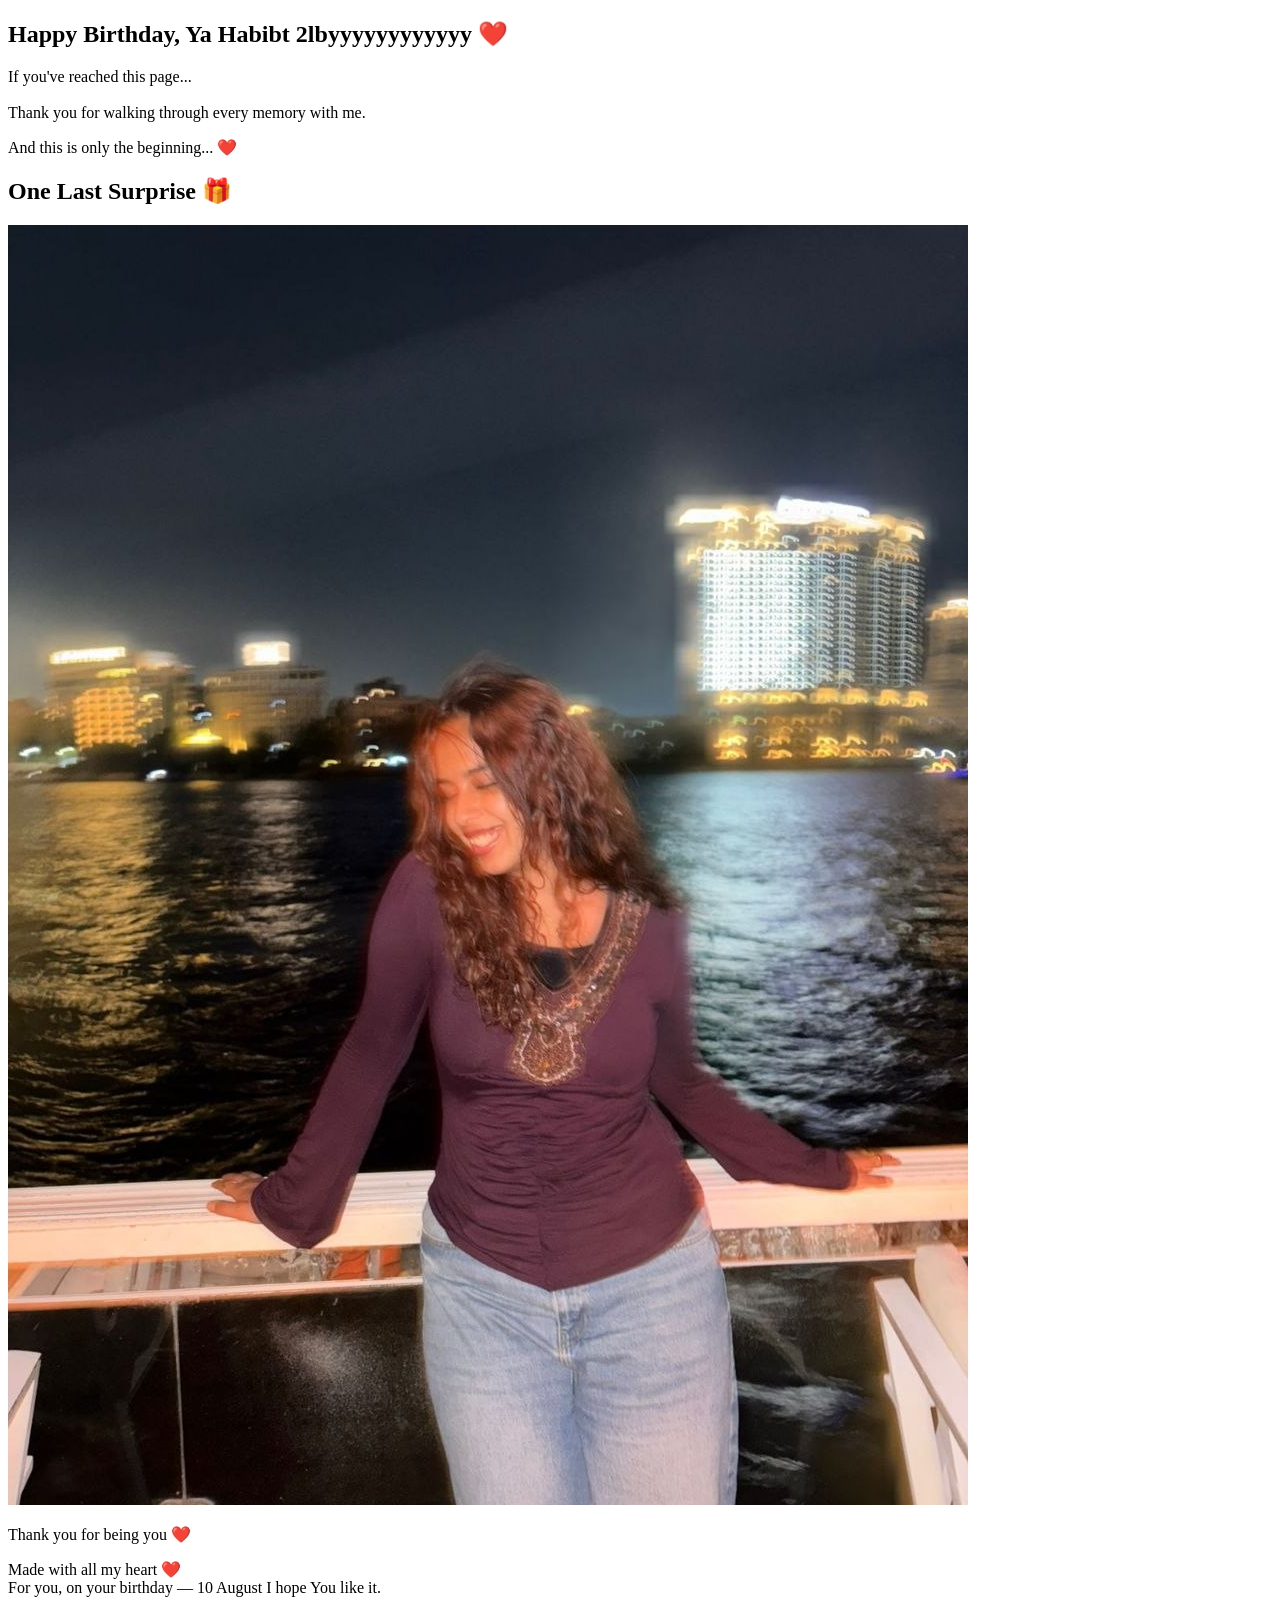
==== ending.html @ 792f0a16 "Add files via upload Initial upload" ====
<!DOCTYPE html>
<html lang="en">

<head>

    <meta charset="UTF-8">
    <meta name="viewport" content="width=device-width, initial-scale=1.0">

    <title>To My Habibt 2lby ❤️</title>

    <link rel="stylesheet" href="css/style.css">
    <link rel="stylesheet" href="css/ending.css">
    <link rel="stylesheet" href="css/animations.css">

    <link href="https://fonts.googleapis.com/css2?family=Poppins:wght@300;400;500;600&family=Cormorant+Garamond:wght@400;600;700&display=swap" rel="stylesheet">

</head>

<body>

    <audio id="bgMusic" loop>
    <source src="music/gh.mp3" type="audio/mpeg">
</audio>

<div id="petals"></div>

<section class="endingCard reveal">

    <h1>Happy Birthday, Ya Habibt 2lbyyyyyyyyyyyy ❤️</h1>

    <p class="intro">

        If you've reached this page...

        <br><br>

        Thank you for walking through every memory with me.

    </p>

<div class="letter">

    <p id="letterText"></p>

</div>
<p id="finalMessage">
    And this is only the beginning... ❤️
</p>
<section class="surprise">

    <h2>
        One Last Surprise 🎁
    </h2>

    <img src="images/surprise.jpg" alt="Special Memory">

    <p>
        Thank you for being you ❤️
    </p>

</section>
<footer class="loveFooter">

    Made with all my heart ❤️
    <br>
    For you, on your birthday — 10 August I hope You like it.

</footer>

</section>

<script src="js/petals.js"></script>
<script src="js/audio.js"></script>
<script src="js/ending.js"></script>
<script src="js/animations.js"></script>

</body>

</html>
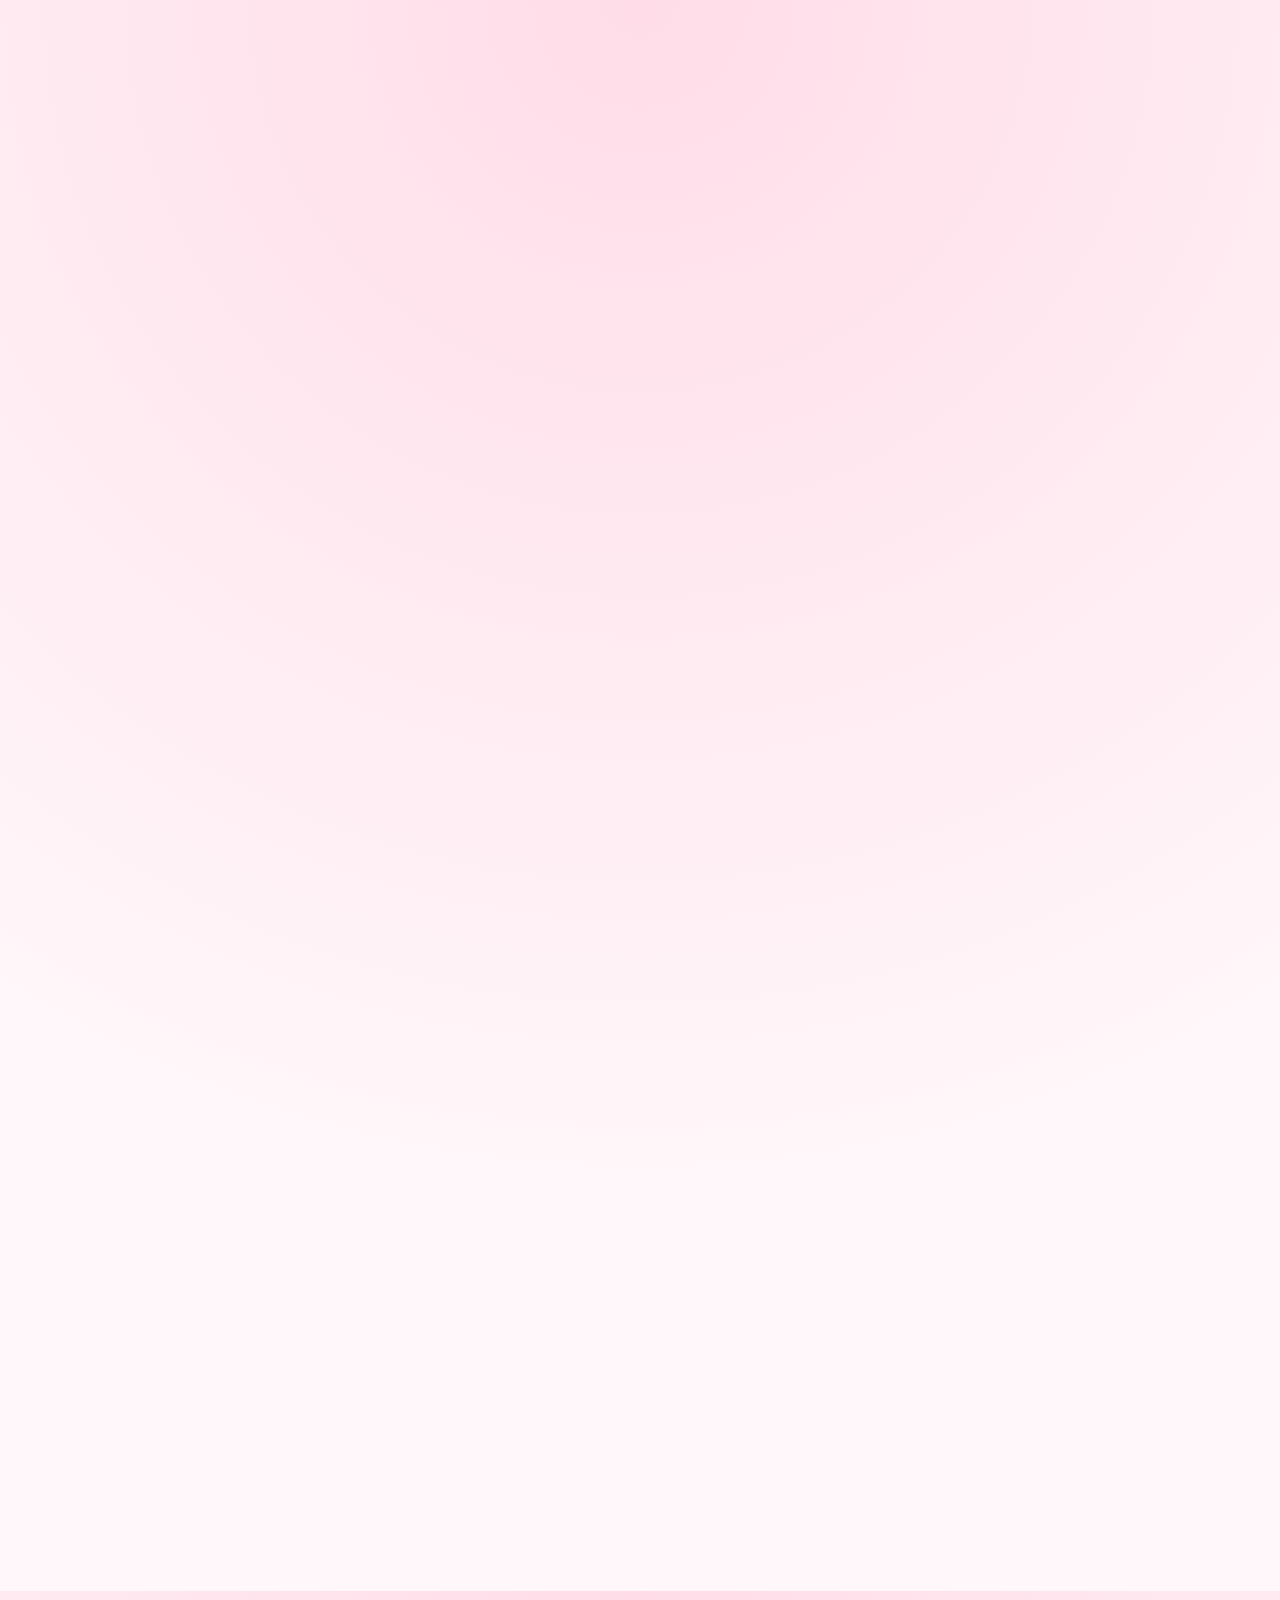
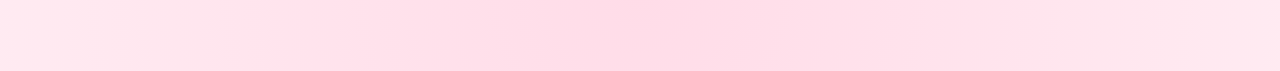
==== commit 84a075fd: "Update ending.html" ====
--- a/ending.html
+++ b/ending.html
@@ -8,9 +8,9 @@
 
     <title>To My Habibt 2lby ❤️</title>
 
-    <link rel="stylesheet" href="css/style.css">
-    <link rel="stylesheet" href="css/ending.css">
-    <link rel="stylesheet" href="css/animations.css">
+    <link rel="stylesheet" href="CSS/style.css">
+    <link rel="stylesheet" href="CSS/ending.css">
+    <link rel="stylesheet" href="CSS/animations.css">
 
     <link href="https://fonts.googleapis.com/css2?family=Poppins:wght@300;400;500;600&family=Cormorant+Garamond:wght@400;600;700&display=swap" rel="stylesheet">
 
@@ -69,11 +69,11 @@
 
 </section>
 
-<script src="js/petals.js"></script>
-<script src="js/audio.js"></script>
-<script src="js/ending.js"></script>
+<script src="JS/petals.js"></script>
+<script src="JS/audio.js"></script>
+<script src="JS/ending.js"></script>
 <script src="js/animations.js"></script>
 
 </body>
 
-</html>+</html>
--- a/CSS/style.css
+++ b/CSS/style.css
@@ -0,0 +1,179 @@
+:root{
+
+    --background:#FFF8FB;
+
+    --card:#FFF0F6;
+
+    --primary:#E87AA4;
+
+    --primary-dark:#D85A8B;
+
+    --text:#4E3B47;
+
+    --light:#FFFFFF;
+
+    --shadow:rgba(232,122,164,.18);
+
+}
+
+/* Reset */
+
+*{
+    margin:0;
+    padding:0;
+    box-sizing:border-box;
+}
+
+body{
+
+    margin:0;
+
+    font-family:"Poppins",sans-serif;
+
+    background:
+    radial-gradient(circle at top,#FFEAF2,#FFF7FA 70%);
+
+    color:var(--text);
+
+    overflow-x:hidden;
+    
+    transition:background 1.2s ease;
+
+}
+
+/* Center Everything */
+
+button{
+
+    margin-top:20px;
+
+    padding:18px 50px;
+
+    border:none;
+
+    border-radius:50px;
+
+    background:linear-gradient(
+        135deg,
+        #F08DB5,
+        #E56F9F
+    );
+
+    color:white;
+
+    font-size:18px;
+
+    cursor:pointer;
+
+    transition:.4s;
+
+    box-shadow:0 15px 35px rgba(240,141,181,.35);
+
+}
+
+button:hover{
+
+    transform:translateY(-6px) scale(1.05);
+
+    box-shadow:0 20px 45px rgba(240,141,181,.45);
+
+}
+
+#petals{
+
+    position:fixed;
+
+    width:100%;
+
+    height:100%;
+
+    top:0;
+
+    left:0;
+
+    overflow:hidden;
+
+    pointer-events:none;
+
+}
+
+.petal{
+
+    position:absolute;
+
+    top:-50px;
+
+    animation:fall linear forwards;
+
+}
+
+.fadeOut{
+
+    animation:fadeOut .9s forwards;
+
+}
+
+#loader{
+
+    position:fixed;
+
+    top:0;
+    left:0;
+
+    width:100%;
+    height:100%;
+
+    background:#fff7fa;
+
+    display:flex;
+
+    flex-direction:column;
+
+    justify-content:center;
+
+    align-items:center;
+
+    z-index:99999;
+
+    font-family:"Cormorant Garamond",serif;
+
+    font-size:30px;
+
+}
+
+
+.loaderHeart{
+
+    font-size:70px;
+
+    animation:heartBeat 1.2s infinite;
+
+}
+
+
+@keyframes heartBeat{
+
+    0%,100%{
+
+        transform:scale(1);
+
+    }
+
+    50%{
+
+        transform:scale(1.25);
+
+    }
+
+}
+
+
+#loader.hide{
+
+    opacity:0;
+
+    visibility:hidden;
+
+    transition:1s;
+
+}
--- a/CSS/ending.css
+++ b/CSS/ending.css
@@ -0,0 +1,287 @@
+body{
+
+    min-height:100vh;
+
+    display:flex;
+
+    justify-content:center;
+
+    align-items:center;
+
+}
+
+
+.endingCard{
+
+    width:90%;
+
+    max-width:900px;
+
+    padding:70px;
+
+    background:rgba(255,255,255,.85);
+
+    backdrop-filter:blur(15px);
+
+    border-radius:35px;
+
+    text-align:center;
+
+    box-shadow:
+    0 25px 70px rgba(0,0,0,.12);
+
+}
+
+
+.endingCard h1{
+
+    font-family:"Cormorant Garamond",serif;
+
+    font-size:70px;
+
+    color:#E65A92;
+
+    margin-bottom:35px;
+
+}
+
+
+.intro{
+
+    font-size:22px;
+
+    line-height:2;
+
+    color:#5a4954;
+
+}
+
+
+.letter{
+
+    margin-top:50px;
+
+    font-family:"Cormorant Garamond",serif;
+
+    font-size:28px;
+
+    line-height:2;
+
+    color:#4E3B47;
+
+    text-align:left;
+
+}
+
+.reveal{
+
+    opacity:0;
+
+    transform:translateY(40px);
+
+    transition:1.5s ease;
+
+}
+
+
+.reveal.show{
+
+    opacity:1;
+
+    transform:translateY(0);
+
+}
+
+.letter::after{
+
+    content:"|";
+
+    animation:blink .8s infinite;
+
+    color:#E65A92;
+
+}
+
+
+@keyframes blink{
+
+    50%{
+
+        opacity:0;
+
+    }
+
+}
+
+#finalMessage{
+
+    margin-top:50px;
+
+    font-family:"Cormorant Garamond",serif;
+
+    font-size:35px;
+
+    color:#E65A92;
+
+    opacity:0;
+
+    transform:translateY(30px);
+
+    transition:1.5s ease;
+
+}
+
+
+#finalMessage.show{
+
+    opacity:1;
+
+    transform:translateY(0);
+
+}
+
+body{
+
+    background:
+    radial-gradient(circle at top,#ffdce8,#fff7fa 70%);
+
+}
+
+
+.endingCard{
+
+    position:relative;
+
+    overflow:hidden;
+
+}
+
+
+.endingCard::before{
+
+    content:"❤️";
+
+    position:absolute;
+
+    top:30px;
+
+    left:40px;
+
+    font-size:35px;
+
+    opacity:.25;
+
+    animation:floatHeart 5s infinite ease-in-out;
+
+}
+
+
+.endingCard::after{
+
+    content:"❤️";
+
+    position:absolute;
+
+    bottom:40px;
+
+    right:50px;
+
+    font-size:45px;
+
+    opacity:.25;
+
+    animation:floatHeart 6s infinite ease-in-out reverse;
+
+}
+
+
+@keyframes floatHeart{
+
+    0%,100%{
+
+        transform:translateY(0);
+
+    }
+
+
+    50%{
+
+        transform:translateY(-25px);
+
+    }
+
+}
+
+.surprise{
+
+    margin-top:80px;
+
+    opacity:0;
+
+    transform:translateY(40px);
+
+    transition:1.5s ease;
+
+}
+
+
+.surprise.show{
+
+    opacity:1;
+
+    transform:translateY(0);
+
+}
+
+
+.surprise h2{
+
+    font-family:"Cormorant Garamond",serif;
+
+    font-size:50px;
+
+    color:#E65A92;
+
+}
+
+
+.surprise img{
+
+    width:300px;
+
+    margin-top:30px;
+
+    border-radius:25px;
+
+    box-shadow:0 20px 50px rgba(0,0,0,.15);
+
+}
+
+
+.surprise p{
+
+    font-size:28px;
+
+    margin-top:25px;
+
+    font-family:"Cormorant Garamond",serif;
+
+}
+
+.loveFooter{
+
+    margin-top:100px;
+
+    padding-bottom:50px;
+
+    font-family:"Cormorant Garamond",serif;
+
+    font-size:28px;
+
+    color:#B34F75;
+
+    text-align:center;
+
+    opacity:.8;
+
+}
--- a/CSS/animations.css
+++ b/CSS/animations.css
@@ -0,0 +1,149 @@
+@keyframes float{
+
+    from{
+
+        transform:translateY(100vh);
+
+    }
+
+    to{
+
+        transform:translateY(-150px);
+
+    }
+
+}
+
+@keyframes fadeUp{
+
+    from{
+
+        opacity:0;
+        transform:translateY(50px);
+
+    }
+
+    to{
+
+        opacity:1;
+        transform:translateY(0);
+
+    }
+
+}
+
+@keyframes fall{
+
+    from{
+
+        transform:
+        translateY(-50px)
+        rotate(0deg);
+
+        opacity:1;
+
+    }
+
+    to{
+
+        transform:
+        translateY(110vh)
+        rotate(360deg);
+
+        opacity:.7;
+
+    }
+
+}
+
+@keyframes fadeOut{
+
+    to{
+
+        opacity:0;
+
+        transform:scale(.97);
+
+    }
+
+}
+
+.reveal{
+
+    opacity:0;
+
+    transform:translateY(80px);
+
+    transition:1s;
+
+}
+
+.reveal.active{
+
+    opacity:1;
+
+    transform:translateY(0);
+
+}
+
+.heart{
+
+    position:fixed;
+
+    color:#ff9cbc;
+
+    opacity:.4;
+
+    animation:float 12s linear infinite;
+
+    user-select:none;
+
+    pointer-events:none;
+
+}
+
+.h1{
+
+    left:8%;
+    font-size:30px;
+    animation-delay:0s;
+
+}
+
+.h2{
+
+    left:25%;
+    font-size:20px;
+    animation-delay:3s;
+
+}
+
+.h3{
+
+    left:50%;
+    font-size:40px;
+    animation-delay:6s;
+
+}
+
+.h4{
+
+    left:75%;
+    font-size:25px;
+    animation-delay:9s;
+
+}
+
+.h5{
+
+    left:90%;
+    font-size:35px;
+    animation-delay:2s;
+
+}
+
+.pressed{
+
+    transform:scale(.92);
+
+}
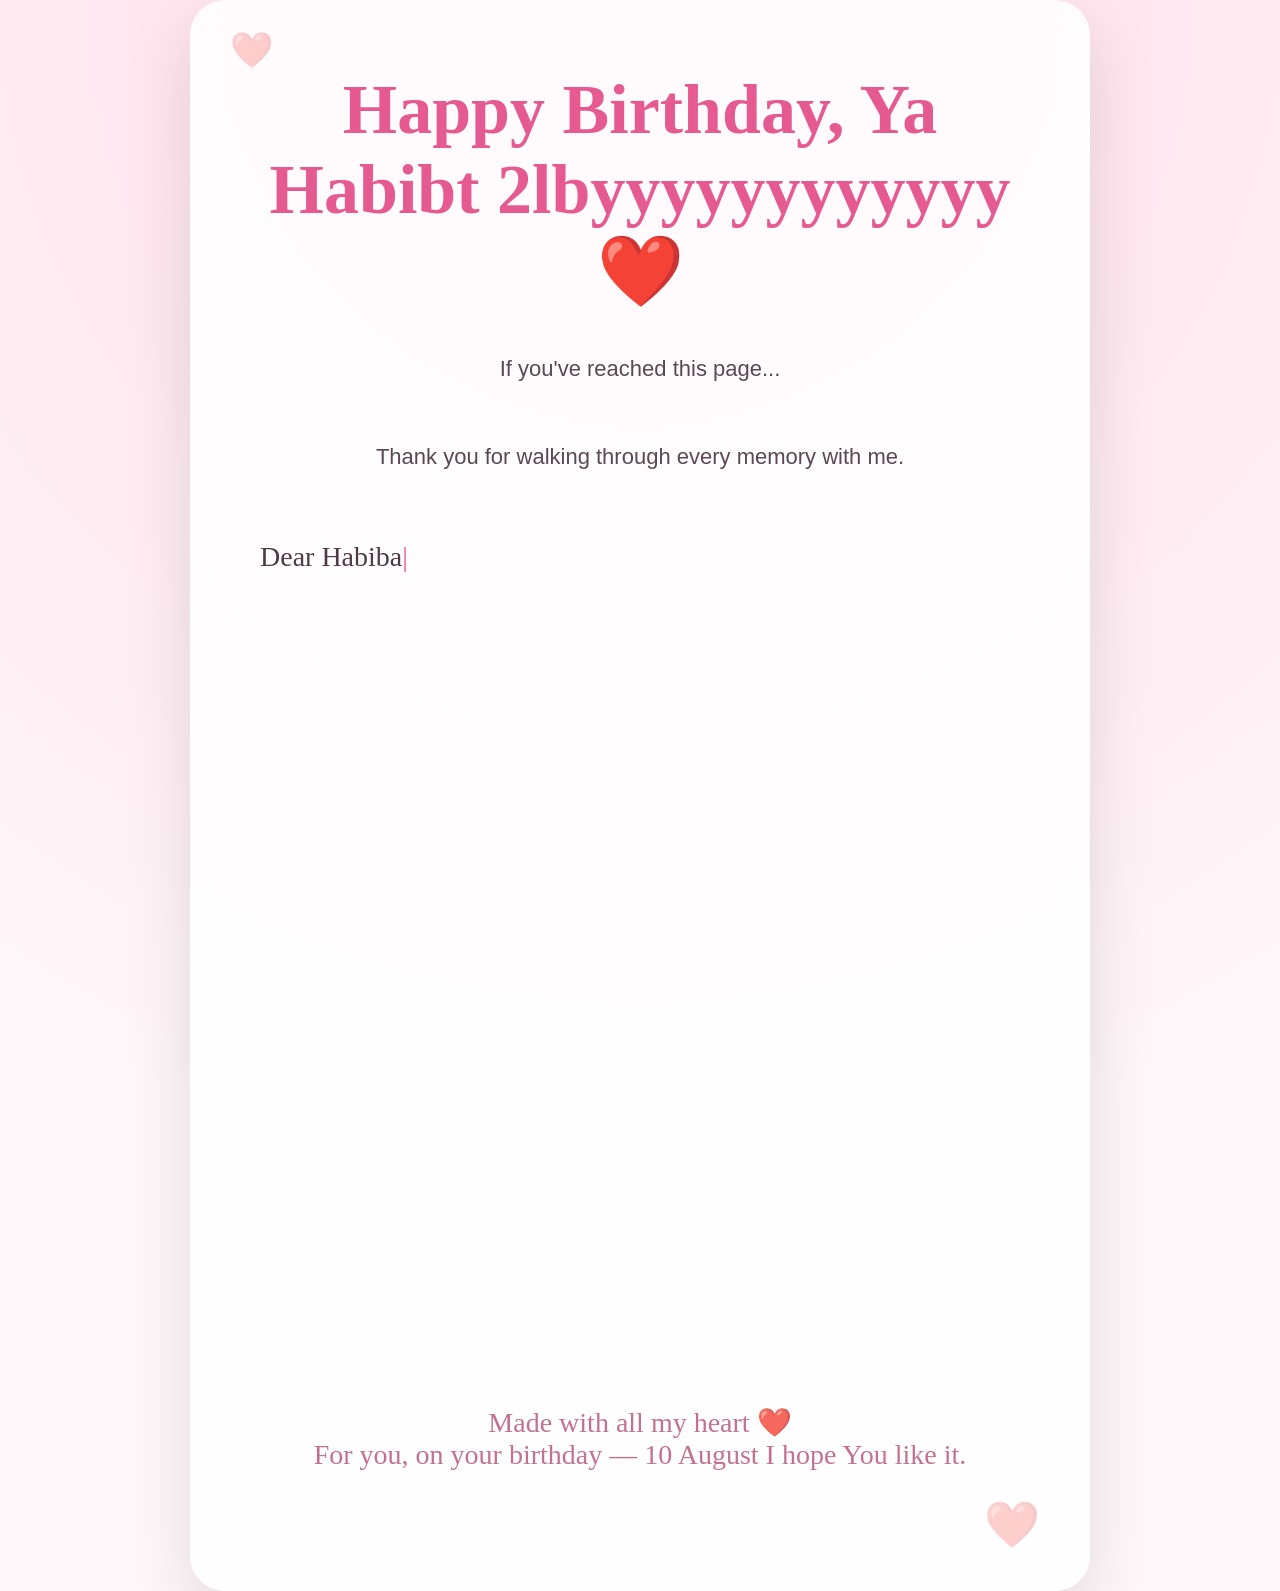
==== commit 896126b5: "Update ending.html" ====
--- a/ending.html
+++ b/ending.html
@@ -72,7 +72,7 @@
 <script src="JS/petals.js"></script>
 <script src="JS/audio.js"></script>
 <script src="JS/ending.js"></script>
-<script src="js/animations.js"></script>
+<script src="JS/animations.js"></script>
 
 </body>
 
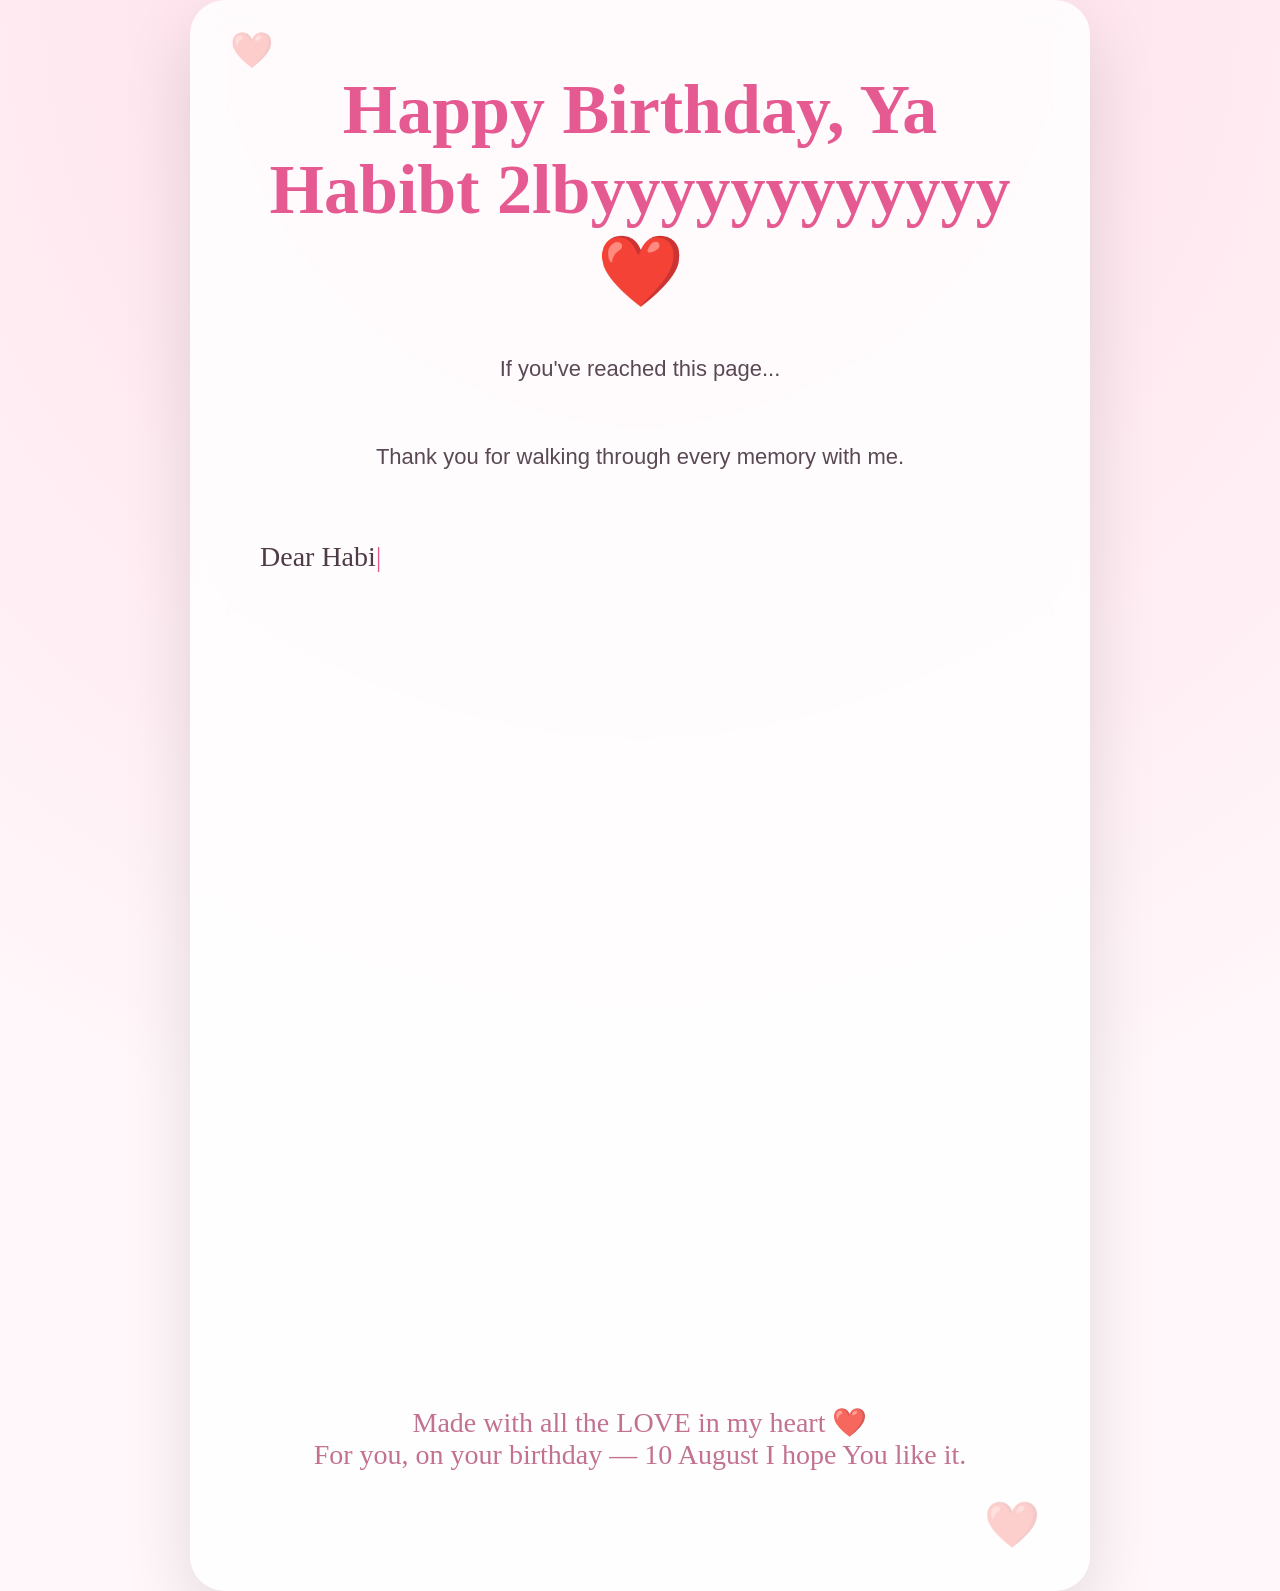
==== commit 7bd242f2: "Update ending.html" ====
--- a/ending.html
+++ b/ending.html
@@ -61,7 +61,7 @@
 </section>
 <footer class="loveFooter">
 
-    Made with all my heart ❤️
+    Made with all the LOVE in my heart ❤️
     <br>
     For you, on your birthday — 10 August I hope You like it.
 
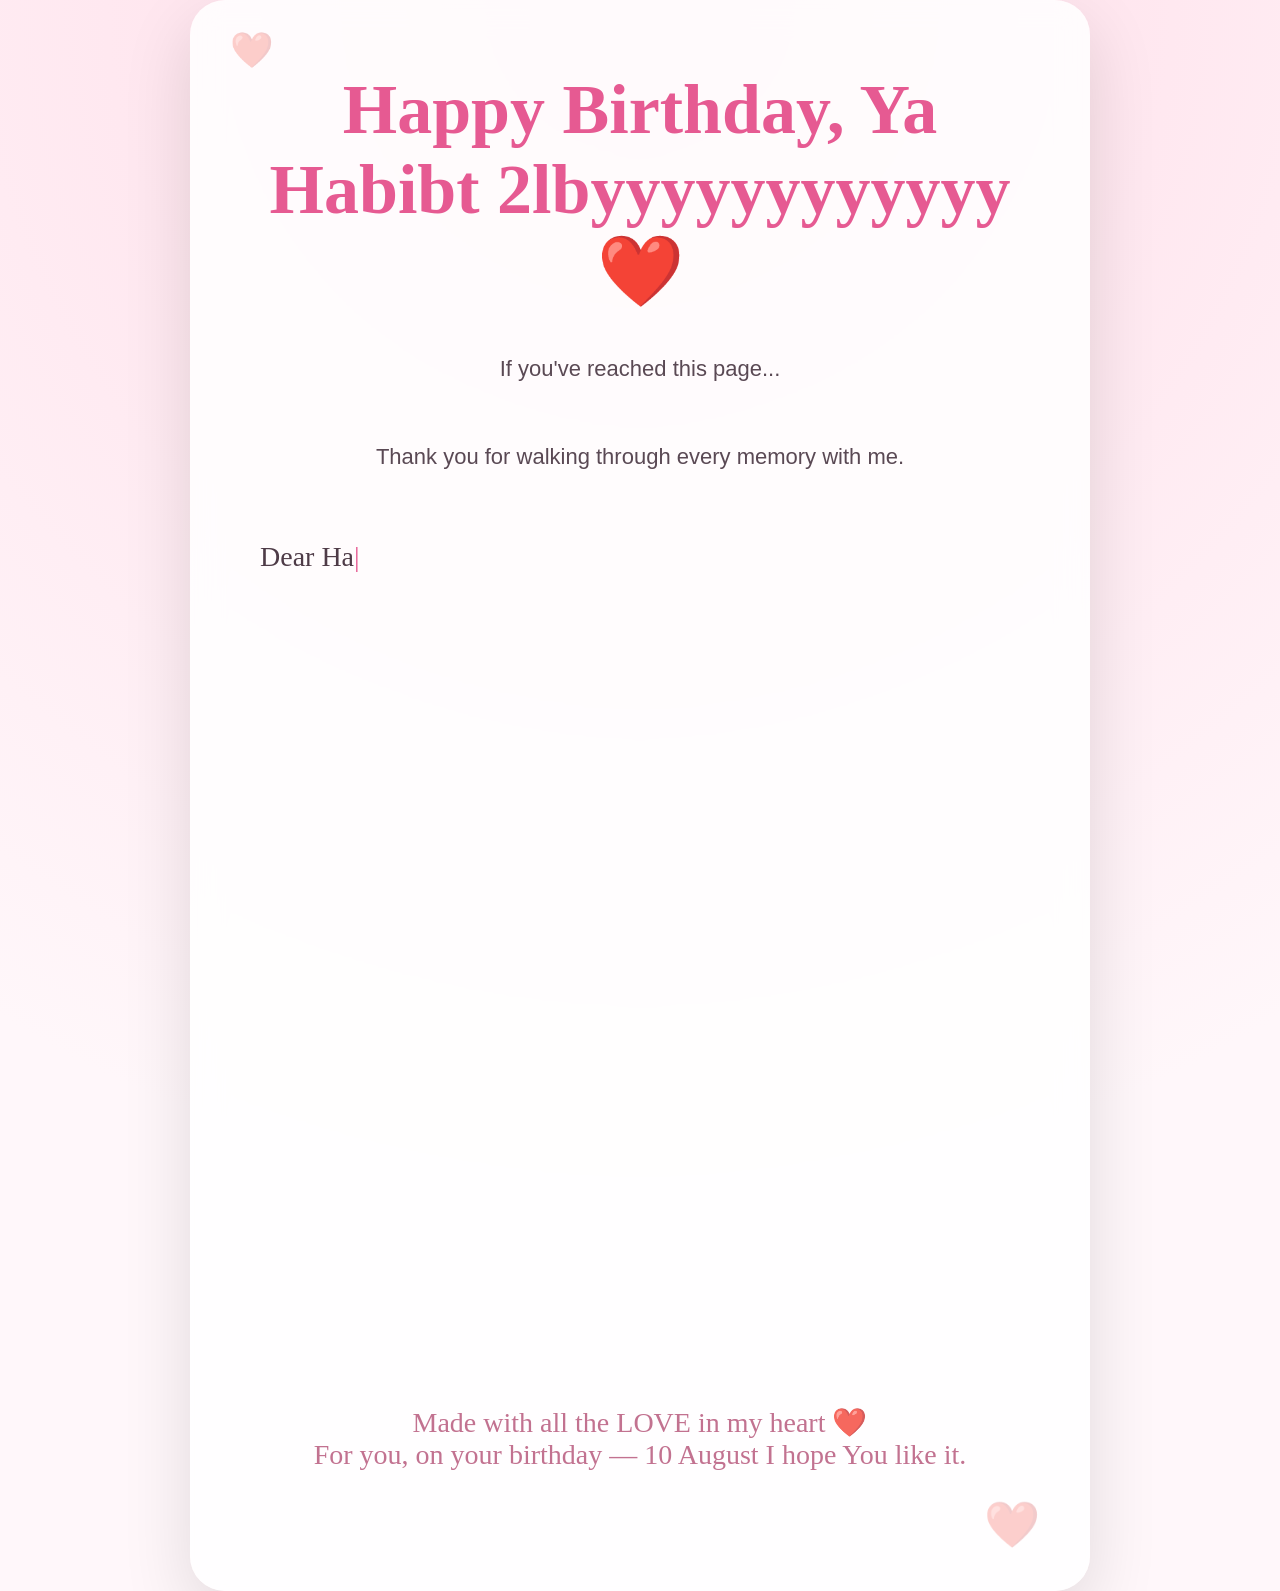
==== commit 1dcb2ec1: "Update ending.html" ====
--- a/ending.html
+++ b/ending.html
@@ -18,9 +18,7 @@
 
 <body>
 
-    <audio id="bgMusic" loop>
-    <source src="music/gh.mp3" type="audio/mpeg">
-</audio>
+    <audio id="bgMusic"></audio>
 
 <div id="petals"></div>
 
